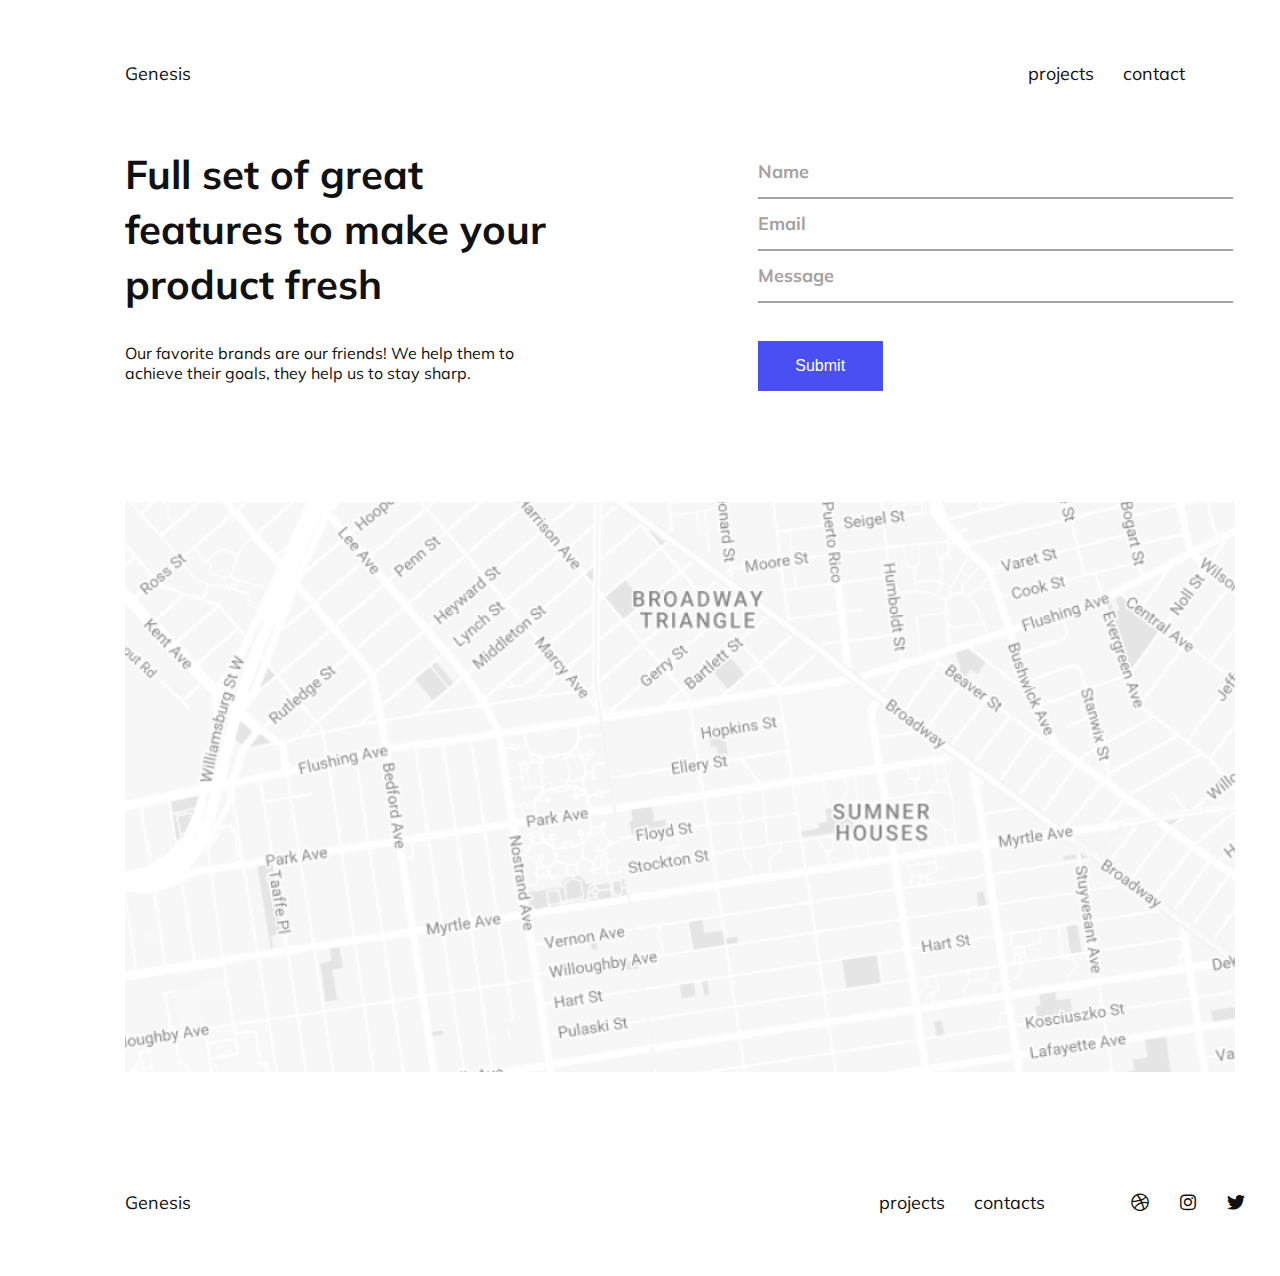
==== contact.html @ 4e8ac32c "creating contact page and adding hover affect" ====
<!DOCTYPE html>
<html lang="en">

<head>
    <meta charset="UTF-8">
    <meta http-equiv="X-UA-Compatible" content="IE=edge">
    <meta name="viewport" content="width=device-width, initial-scale=1.0">
    <title>Genesis</title>
    <link rel="preconnect" href="https://fonts.googleapis.com">
    <link rel="preconnect" href="https://fonts.gstatic.com" crossorigin>
    <link href="https://fonts.googleapis.com/css2?family=Mulish&display=swap" rel="stylesheet">
    <link rel="stylesheet" href="https://cdnjs.cloudflare.com/ajax/libs/font-awesome/6.0.0/css/all.min.css">
    <link rel="stylesheet" href="contact.css">
</head>

<body>
    <header>
        <nav>
            <a href="index.html">Genesis</a>
            <ul>
                <li><a href="http:projects.html">projects</a></li>
                <li><a href="http:contacts.html">contact</a></li>
            </ul>
        </nav>
    </header>
    <section class="sect-one">
        <div>
            <h1>Full set of great features to make your product fresh</h1>
            <p>Our favorite brands are our friends! We help them to achieve their goals, they help us to stay sharp.</p>
        </div>
        <div class="form">
            <h4>name</h4>
            <h4>email</h4>
            <h4>message</h4>
            <button>submit</button>
        </div>
    </section>
    <section class="sect-two">
        <img src="./images/Map.png" alt="map">
    </section>
    <footer>
        <div class="footer-menu">
            <a href="index.html">Genesis</a>
            <ul>
                <li><a href="http:projects.html">projects</a></li>
                <li><a href="http:contacts.html">contacts</a></li>
                <div class="footer-icons">
                    <a href="https://dribbble.com/" target="_blank"><i class="fa-brands fa-dribbble"></i></a>
                    <a href="http://www.instagram.com/" target="_blank"><i class="fa-brands fa-instagram"></i></a>
                    <a href="https://www.twitter.com/" target="_blank"><i class="fa-brands fa-twitter"></i></a>
                </div>
            </ul>
        </div>
    </footer>
</body>

</html>
---- contact.css ----
header {
  max-width: 1000px;
  margin: 62px 0px;
}
header nav {
  display: -webkit-box;
  display: -ms-flexbox;
  display: flex;
  -webkit-box-pack: justify;
      -ms-flex-pack: justify;
          justify-content: space-between;
}
header nav ul {
  list-style-type: none;
  display: -webkit-box;
  display: -ms-flexbox;
  display: flex;
  position: relative;
  left: 60px;
}
header nav ul li {
  margin-left: 29px;
}
header nav a {
  text-decoration: none;
  color: #111111;
}
header nav a:hover {
  color: #4A4FF2;
}

footer {
  max-width: 1000px;
  margin: 62px 0px;
}
footer .footer-menu {
  display: -webkit-box;
  display: -ms-flexbox;
  display: flex;
  -webkit-box-pack: justify;
      -ms-flex-pack: justify;
          justify-content: space-between;
  margin-top: 114px;
}
footer .footer-menu ul {
  list-style-type: none;
  display: -webkit-box;
  display: -ms-flexbox;
  display: flex;
  position: relative;
  left: 60px;
}
footer .footer-menu ul li {
  margin-left: 29px;
}
footer .footer-menu a {
  text-decoration: none;
  color: #111111;
}
footer .footer-menu a:hover {
  color: #4A4FF2;
}

.footer-icons {
  position: relative;
  left: 60px;
}
.footer-icons i {
  margin-left: 26px;
}

* {
  -webkit-box-sizing: border-box;
          box-sizing: border-box;
  padding: 0px;
  margin: 0px;
}

body {
  background-color: #ffff;
  font-family: "Mulish", sans-serif;
  font-size: 18px;
  color: #111111;
  padding: 0px 125px;
}

.sect-one {
  width: 1110px;
  height: 295px;
  display: -ms-grid;
  display: grid;
  -ms-grid-columns: 57% 43%;
  grid-template-columns: 57% 43%;
}
.sect-one h1 {
  width: 440px;
  height: 174px;
  font-size: 40px;
  line-height: 55px;
}
.sect-one p {
  width: 445px;
  height: 56px;
  margin-top: 22px;
  font-size: 16px;
}
.sect-one .form {
  width: 475px;
  height: 291px;
}
.sect-one .form h4 {
  text-transform: capitalize;
  color: #a7a1a1;
  border-bottom: 2px solid #a7a1a1;
  padding: 10px 0px;
  line-height: 30px;
}
.sect-one .form button {
  width: 125px;
  height: 50px;
  border: none;
  margin-top: 38px;
  font-size: 16px;
  background-color: #4A4FF2;
  color: white;
  text-transform: capitalize;
}
.sect-one .form button:hover {
  background-color: #c85fe2;
  cursor: pointer;
}

.sect-two img {
  margin-top: 60px;
}
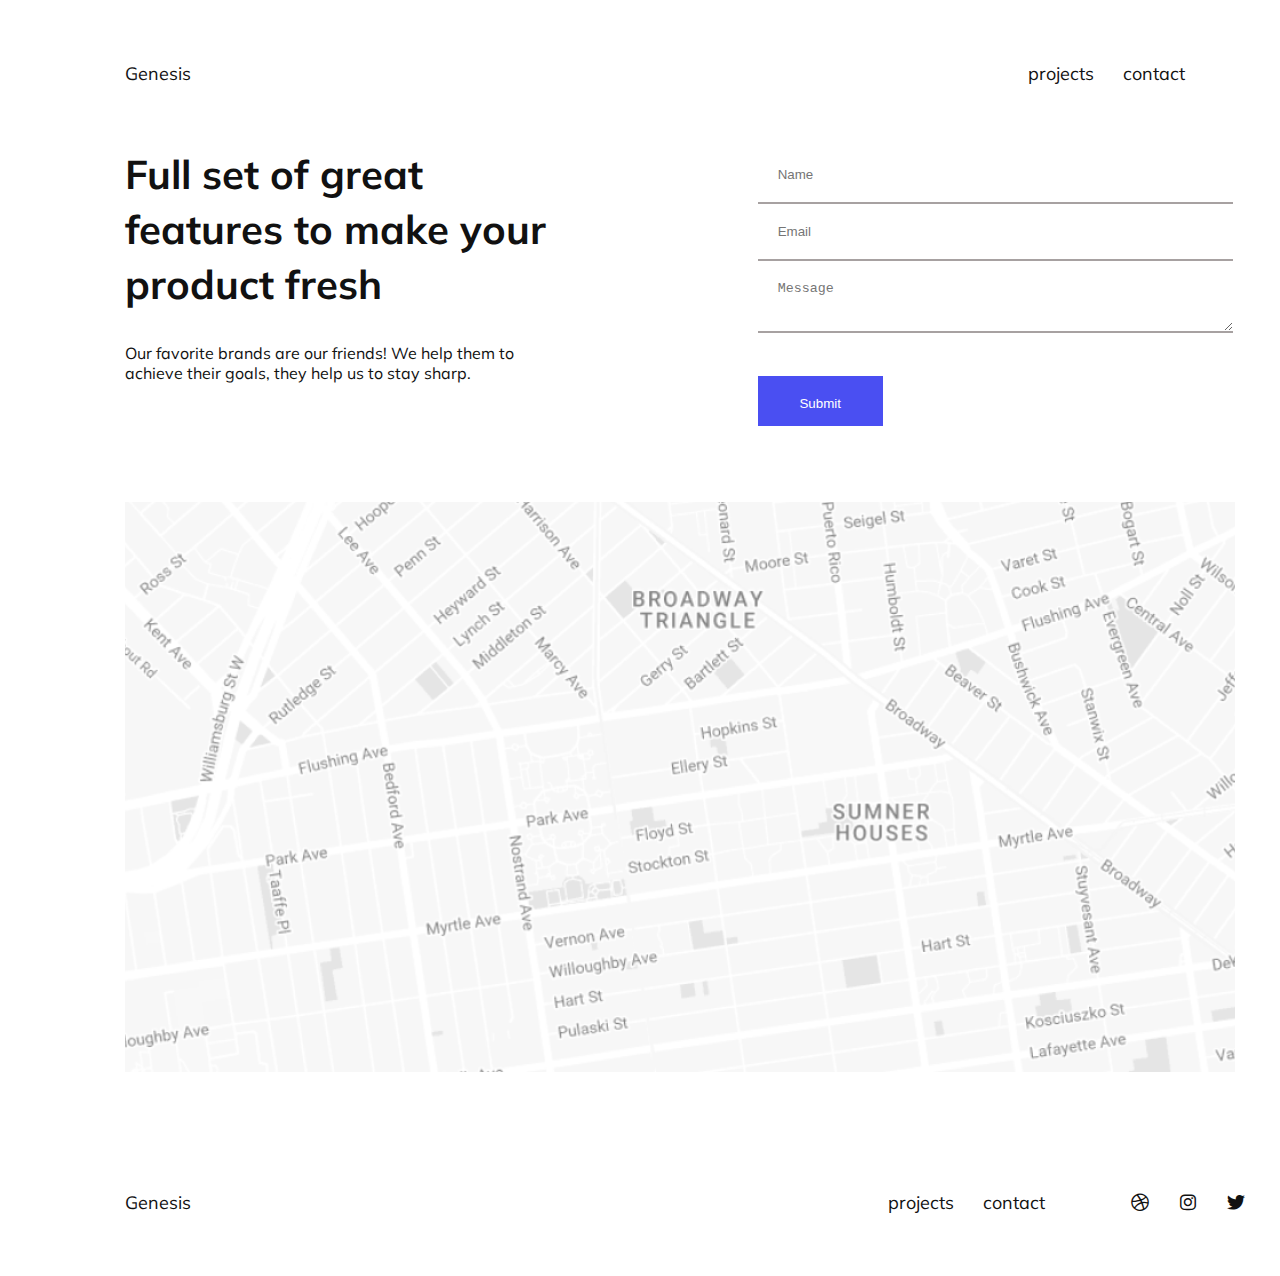
==== commit 40d5d807: "sass project completed" ====
--- a/contact.html
+++ b/contact.html
@@ -28,12 +28,14 @@
             <h1>Full set of great features to make your product fresh</h1>
             <p>Our favorite brands are our friends! We help them to achieve their goals, they help us to stay sharp.</p>
         </div>
-        <div class="form">
-            <h4>name</h4>
-            <h4>email</h4>
-            <h4>message</h4>
-            <button>submit</button>
-        </div>
+        <form action="/action_page.php" target="_blank">
+            <label for="fname"></label>
+            <input type="text" id="name" name="name" value="" placeholder="name" required>
+            <label for="email"></label>
+            <input type="email" id="email" name="email" placeholder="email" required>
+            <textarea name="message" id="message" placeholder="message"></textarea>
+            <input type="submit" value="Submit">
+        </form>
     </section>
     <section class="sect-two">
         <img src="./images/Map.png" alt="map">
@@ -43,7 +45,7 @@
             <a href="index.html">Genesis</a>
             <ul>
                 <li><a href="http:projects.html">projects</a></li>
-                <li><a href="http:contacts.html">contacts</a></li>
+                <li><a href="http:contact.html">contact</a></li>
                 <div class="footer-icons">
                     <a href="https://dribbble.com/" target="_blank"><i class="fa-brands fa-dribbble"></i></a>
                     <a href="http://www.instagram.com/" target="_blank"><i class="fa-brands fa-instagram"></i></a>
--- a/contact.css
+++ b/contact.css
@@ -27,6 +27,7 @@
 }
 header nav a:hover {
   color: #4A4FF2;
+  text-decoration: underline;
 }
 
 footer {
@@ -59,6 +60,7 @@
 }
 footer .footer-menu a:hover {
   color: #4A4FF2;
+  text-decoration: underline;
 }
 
 .footer-icons {
@@ -104,28 +106,32 @@
   margin-top: 22px;
   font-size: 16px;
 }
-.sect-one .form {
+.sect-one form {
   width: 475px;
   height: 291px;
+  border: none;
 }
-.sect-one .form h4 {
+.sect-one form input,
+.sect-one form textarea {
+  width: 100%;
+  border: none;
+  border-bottom: 2px solid #a7a1a1;
   text-transform: capitalize;
   color: #a7a1a1;
-  border-bottom: 2px solid #a7a1a1;
-  padding: 10px 0px;
-  line-height: 30px;
+  padding: 20px;
+  text-transform: capitalize;
+  color: #a7a1a1;
 }
-.sect-one .form button {
+.sect-one form input[type=submit] {
   width: 125px;
   height: 50px;
   border: none;
   margin-top: 38px;
-  font-size: 16px;
   background-color: #4A4FF2;
   color: white;
   text-transform: capitalize;
 }
-.sect-one .form button:hover {
+.sect-one form input[type=submit]:hover {
   background-color: #c85fe2;
   cursor: pointer;
 }
